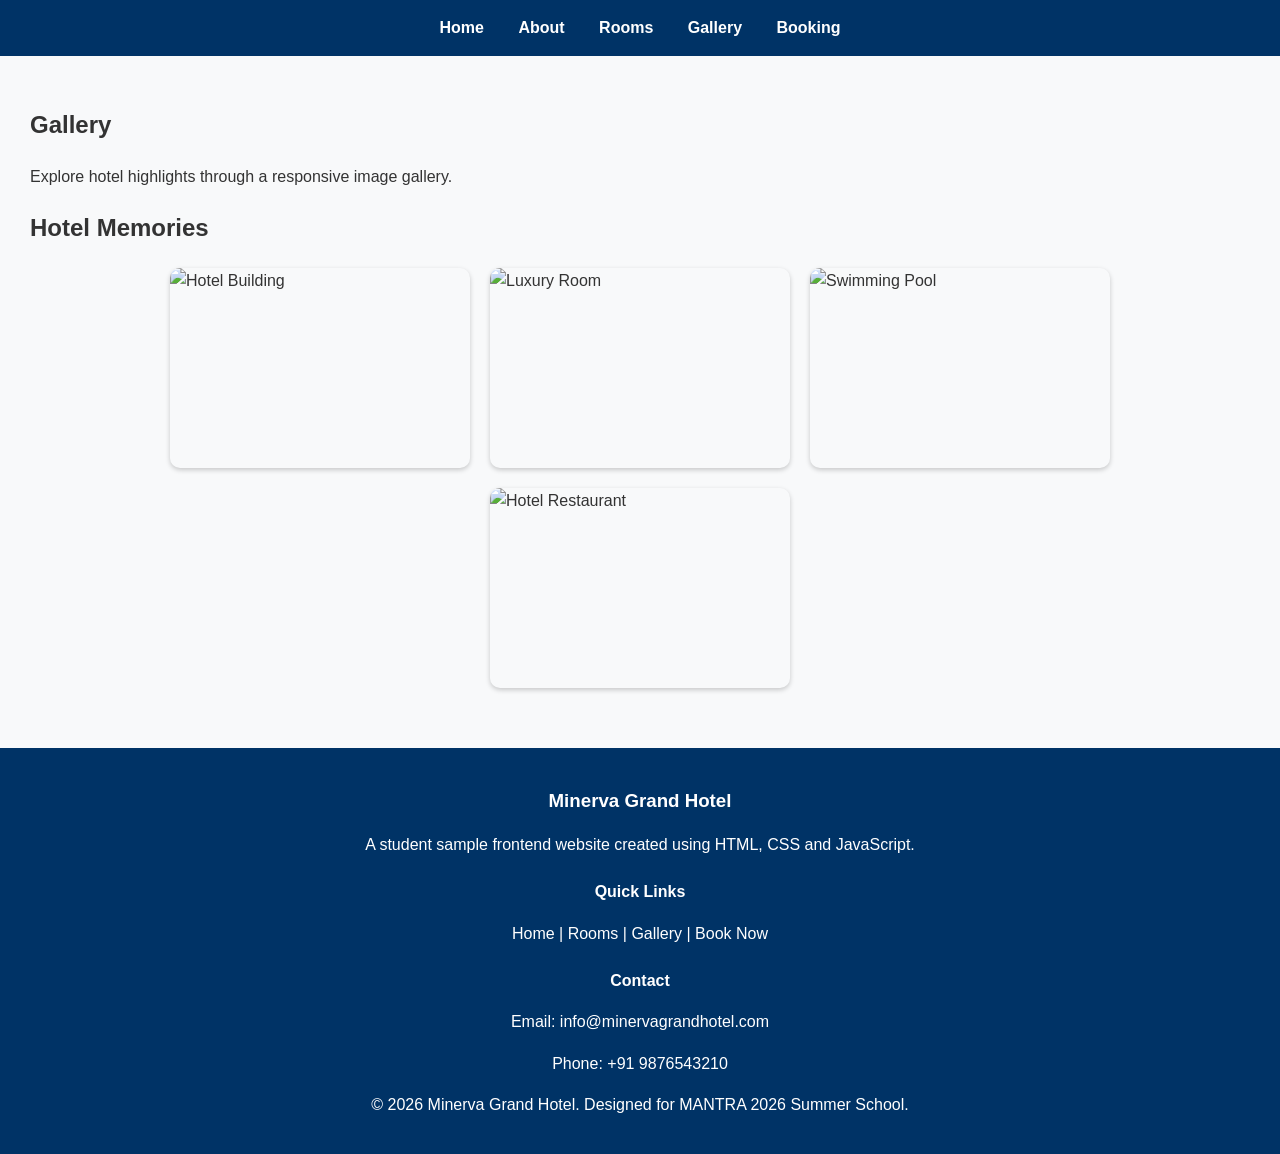
==== gallery.html @ d1e78f2c "uploaded hotel website" ====
<!DOCTYPE html>
<html lang="en">
<head>
<meta charset="UTF-8">
<meta name="viewport" content="width=device-width, initial-scale=1.0">

<title>Gallery | Minerva Grand Hotel</title>

<meta name="description" content="Explore Minerva Grand Hotel through our image gallery.">

<meta name="keywords" content="hotel gallery, luxury hotel images, hotel photos">

<link rel="stylesheet" href="style.css">

</head>

<body>

<nav>
<a href="index.html">Home</a>
<a href="about.html">About</a>
<a href="rooms.html">Rooms</a>
<a href="gallery.html">Gallery</a>
<a href="contact.html">Booking</a>
</nav>

<section>

<h1>Gallery</h1>

<p>
Explore hotel highlights through a responsive image gallery.
</p>

<h2>Hotel Memories</h2>

<div class="gallery">

<img src="images/hotel1.png"
alt="Hotel Building">

<img src="images/hotel2.png"
alt="Luxury Room">

<img src="images/hotel3.png"
alt="Swimming Pool">

<img src="images/hotel4.png"
alt="Hotel Restaurant">

</div>

</section>

<footer>

<h3>Minerva Grand Hotel</h3>

<p>
A student sample frontend website created using HTML, CSS and JavaScript.
</p>

<h4>Quick Links</h4>

<p>
Home | Rooms | Gallery | Book Now
</p>

<h4>Contact</h4>

<p>Email: info@minervagrandhotel.com</p>

<p>Phone: +91 9876543210</p>

<p>
© 2026 Minerva Grand Hotel.
Designed for MANTRA 2026 Summer School.
</p>

</footer>

</body>
</html>
---- style.css ----
/* General */

body{
    margin:0;
    font-family:Arial, sans-serif;
    line-height:1.6;
    background:#f8f9fa;
    color:#333;
}

/* Navigation */

nav{
    background:#003366;
    text-align:center;
    padding:15px;
}

nav a{
    color:white;
    text-decoration:none;
    margin:15px;
    font-weight:bold;
}

nav a:hover{
    color:#ffd700;
}

/* Hero Section */

.hero{
    text-align:center;
    padding:80px 20px;
    background:#e9f2ff;
}

.hero h1{
    color:#003366;
}

.btn{
    display:inline-block;
    background:#003366;
    color:white;
    padding:10px 20px;
    text-decoration:none;
    margin:10px;
    border-radius:5px;
}

.btn:hover{
    background:#0055aa;
}

/* Sections */

section{
    padding:30px;
}

/* Cards */

.card-container{
    display:flex;
    gap:20px;
    flex-wrap:wrap;
    margin-top:20px;
}

.card{
    flex:1;
    min-width:250px;
    background:white;
    border:1px solid #ddd;
    padding:20px;
    border-radius:8px;
    box-shadow:0 2px 5px rgba(0,0,0,0.1);
}

/* Gallery */

.gallery{
    display:flex;
    flex-wrap:wrap;
    gap:20px;
    justify-content:center;
}

.gallery img{
    width:300px;
    height:200px;
    object-fit:cover;
    border-radius:10px;
    box-shadow:0 2px 5px rgba(0,0,0,0.2);
}

/* Form */

form{
    max-width:500px;
}

input,
select,
textarea{
    width:100%;
    padding:10px;
    margin-top:5px;
    margin-bottom:15px;
    border:1px solid #ccc;
    border-radius:5px;
}

button{
    background:#003366;
    color:white;
    padding:10px 20px;
    border:none;
    border-radius:5px;
    cursor:pointer;
}

button:hover{
    background:#0055aa;
}

/* Footer */

footer{
    background:#003366;
    color:white;
    text-align:center;
    padding:20px;
    margin-top:30px;
}

footer h3,
footer h4{
    margin-bottom:10px;
}

/* Responsive Design */

@media(max-width:768px){

nav a{
    display:block;
    margin:10px 0;
}

.card-container{
    flex-direction:column;
}

.gallery img{
    width:100%;
    height:auto;
}

.hero{
    padding:50px 15px;
}

}
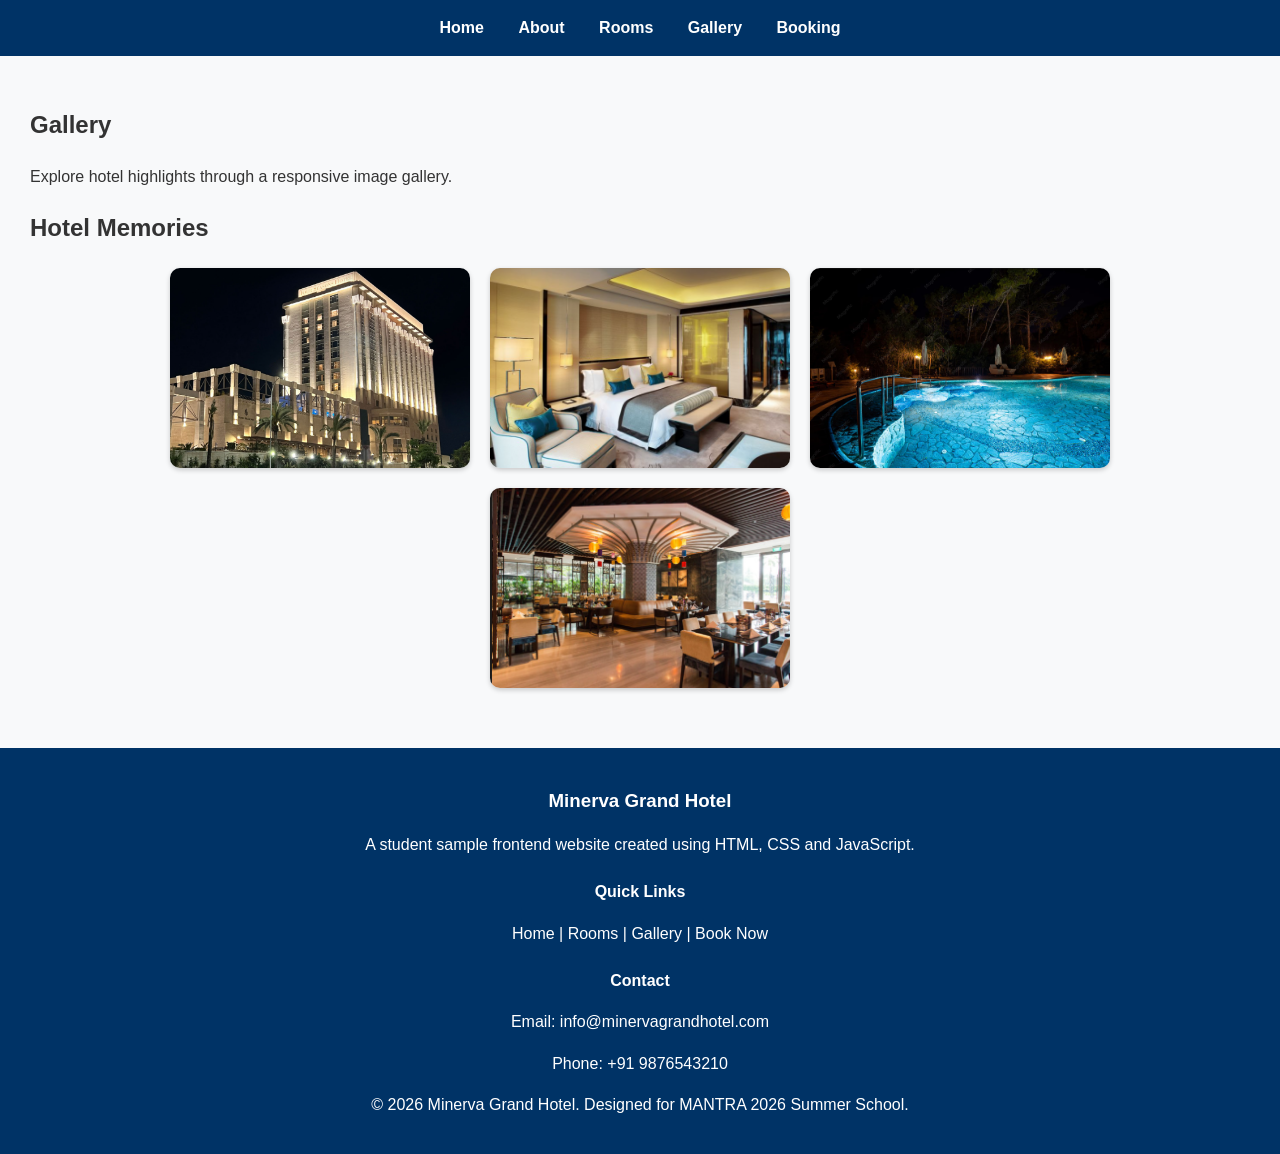
==== commit a58909de: "Update gallery.html" ====
--- a/gallery.html
+++ b/gallery.html
@@ -36,16 +36,16 @@
 
 <div class="gallery">
 
-<img src="images/hotel1.png"
+<img src="hotel1.png"
 alt="Hotel Building">
 
-<img src="images/hotel2.png"
+<img src="hotel2.png"
 alt="Luxury Room">
 
-<img src="images/hotel3.png"
+<img src="hotel3.png"
 alt="Swimming Pool">
 
-<img src="images/hotel4.png"
+<img src="hotel4.png"
 alt="Hotel Restaurant">
 
 </div>
@@ -80,4 +80,4 @@
 </footer>
 
 </body>
-</html>+</html>
